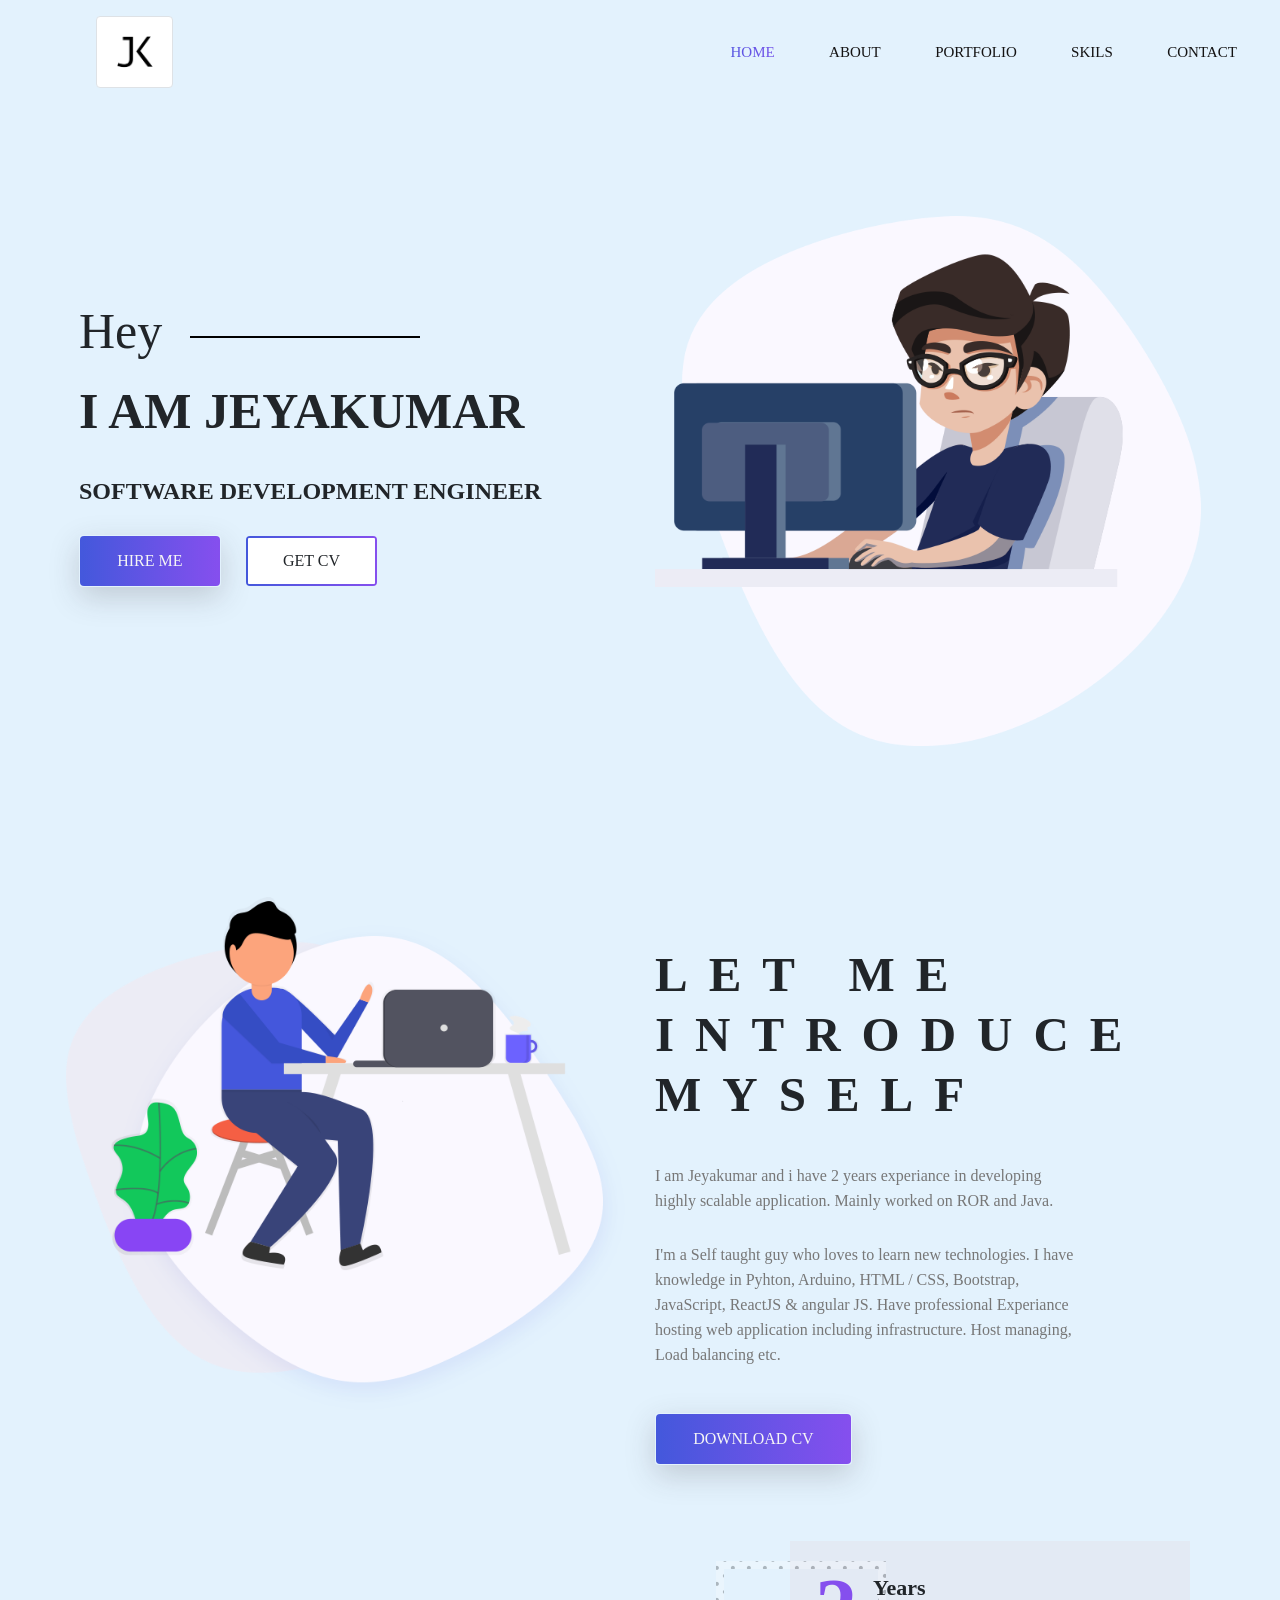
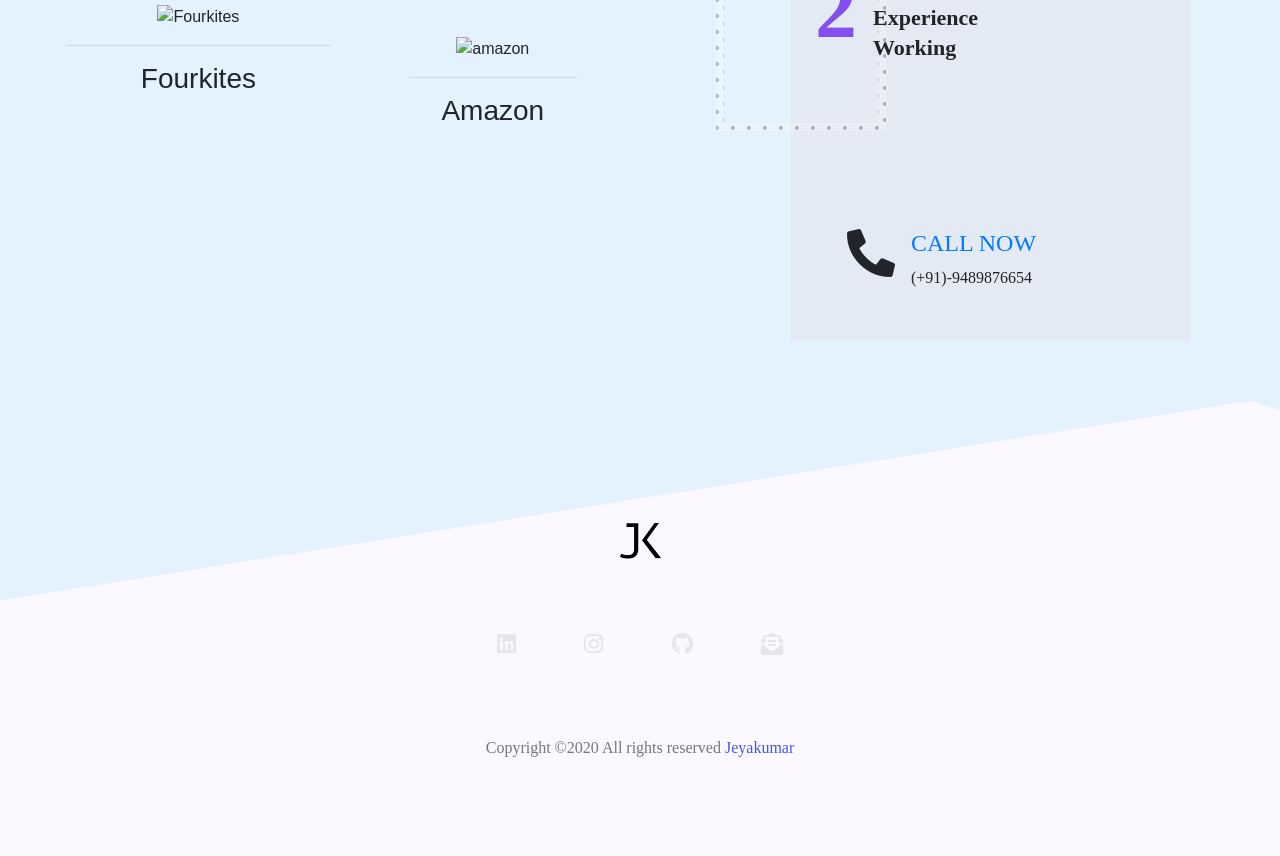
==== home.html @ c49f7761 "Second commit for Heroku app" ====
<!DOCTYPE html>
<html lang="en">
    <head>
        <meta charset="UTF-8">
        <meta name="viewport" content="width=device-width, initial-scale=1.0">
        <meta http-equiv="X-UA-Compatible" content="ie=edge">
        <title>Daily Tuition</title>
        <!--  Bootstrap css file  -->
        <link rel="stylesheet" href="./css/bootstrap.min.css">
        <!--  font awesome icons  -->
        <link rel="stylesheet" href="./css/all.min.css">
        <!--  Magnific Popup css file  -->
        <link rel="stylesheet" href="./vendor/Magnific-Popup/dist/magnific-popup.css">
        <!--  Owl-carousel css file  -->
        <link rel="stylesheet" href="./vendor/owl-carousel/css/owl.carousel.min.css">
        <link rel="stylesheet" href="./vendor/owl-carousel/css/owl.theme.default.min.css">
        <!--  custom css file  -->
        <link rel="stylesheet" href="./css/style.css">
        <!--  Responsive css file  -->
        <link rel="stylesheet" href="./css/responsive.css">
    </head>
    <body style="background-color: #e3f2fd; width: 100%">
        <!--  ======================= Start Header Area ============================== -->
        <header class="header_area" id="home">
            <div class="main-menu">
                <nav class="navbar navbar-expand-lg navbar-light" style="background-color: #e3f2fd; width: 100%">
                    <a class="navbar-brand" href="#"><img class="img-fluid img-responsive img-thumbnail" src="./img/jk.png" alt="logo" height="10"></a>
                    <button class="navbar-toggler" type="button" data-toggle="collapse" data-target="#navbarNav"
                    aria-controls="navbarNav" aria-expanded="false" aria-label="Toggle navigation">
                    <span class="navbar-toggler-icon"></span>
                    </button>
                    <div class="collapse navbar-collapse" id="navbarNav">
                        <div class="mr-auto"></div>
                        <ul class="navbar-nav">
                            <li class="nav-item active">
                                <a class="nav-link" href="#">Home <span class="sr-only">(current)</span></a>
                            </li>
                            <li class="nav-item">
                                <a class="nav-link" href="#about">about</a>
                            </li>
                            <li class="nav-item">
                                <a class="nav-link" href="#exp">portfolio</a>
                            </li>
                            <li class="nav-item">
                                <a class="nav-link" href="#">Skils</a>
                            </li>
                            <li class="nav-item">
                                <a class="nav-link" href="#contactme">contact</a>
                            </li>
                        </ul>
                    </div>
                </nav>
            </div>
        </header>
        <!--  ======================= End Header Area ============================== -->
        <!--  ======================= Start Main Area ================================ -->
        <main class="site-main">
            <!--  ======================= Start Banner Area =======================  -->
            <section class="site-banner">
                <div class="container">
                    <div class="row site-box">
                        <div class="col-lg-6 col-md-12 site-title">
                            <h3 class="title-text">Hey</h3>
                            <h2 class="title-text text-uppercase">I am Jeyakumar</h1>
                            <h4 class="title-text text-uppercase">Software Development Engineer</h4>
                            <div class="site-buttons">
                                <div class="d-flex flex-row flex-wrap">
                                    <a href="#contactme">
                                    <button type="button" class="btn button primary-button mr-4 text-uppercase">hire
                                    me</button>
                                    </a>
                                    <a href="./JeyakumarG.pdf" download="Jeyakumar-SDE.pdf">
                                    <button type="button" class="btn button secondary-button text-uppercase">Get cv</button>
                                    </a>
                                </div>
                            </div>
                        </div>
                        <div class="col-lg-6 col-md-12 banner-image">
                            <img src="./img/banner/banner-image.png" alt="banner-img" class="img-fluid">
                        </div>
                    </div>
                </div>
            </section>
            <!--  ======================= End Banner Area =======================  -->
            <!--  ========================= About Area ==========================  -->
            <section class="about-area" id="about">
                <div class="container-fluid">
                    <div class="row">
                        <div class="col-lg-6 col-md-12">
                            <div class="about-image">
                                <img src="./img/about-us.png" alt="About us" class="img-fluid">
                            </div>
                        </div>
                        <div class="col-lg-6 col-md-12 about-title">
                            <h2 class="text-uppercase pt-5">
                            <span>Let me</span>
                            <span>introduce</span>
                            <span>myself</span>
                            </h2>
                            <div class="paragraph py-4 w-75">
                                <p class="para">
                                    I am Jeyakumar and i have 2 years experiance in developing highly scalable application. Mainly worked on ROR and Java.
                                </p>
                                <p class="para">
                                    I'm a Self taught guy who loves to learn new technologies. I have knowledge in Pyhton, Arduino, HTML / CSS, Bootstrap, JavaScript, ReactJS & angular JS.
                                    Have professional Experiance hosting web application including infrastructure. Host managing, Load balancing etc.
                                </p>
                            </div>
                            <a href="./JeyakumarG.pdf" download="Jeyakumar-SDE.pdf">
                            <button type="button" class="btn button primary-button text-uppercase">Download cv</button></a>
                        </div>
                    </div>
                </div>
            </section>
            <!--  ========================= End About Area ==========================  -->
            <!--  ======================== Brand Area ==============================  -->
            <section class="brand-area" id="exp">
                <div class="container-fluid">
                    <div class="row">
                        <div class="col-xl-3 col-lg-6 col-md-6 text-center">
                            <div class="text-center pt-3">
                                <img class="img-fluid img-responsive mt-5" src="https://res-5.cloudinary.com/crunchbase-production/image/upload/c_lpad,f_auto,q_auto:eco/larhezt6alabeqfy2kcb" alt="Fourkites" height="80" width="100">
                                <hr>
                                <h3>Fourkites</h3>
                            </div>
                            
                        </div>
                        <div class="col-xl-3 col-lg-6 col-md-6 justify-content-center align-items-center">
                            <div class="text-center p-5" style="height: 100%">
                                <img class="img-responsive img-fluid mt-5" src="https://digital.hbs.edu/platform-rctom/wp-content/uploads/sites/4/2018/11/Amazon_Alexa_Stacked_RGB_Dark-Color.png" alt="amazon">
                                <hr>
                                <h3 >Amazon</h3>
                            </div>
                            
                        </div>
                        <div class="col-xl-6 col-lg-12 col-md-12">
                            <div class="experience-area">
                                <div class="d-flex flex-row years-area">
                                    <h2 class="p-3 years">2</h2>
                                    <h2>
                                    <span>Years</span>
                                    <span>Experience</span>
                                    <span>Working</span>
                                    </h2>
                                </div>
                                <div class="d-flex flex-row flex-wrap call-area">
                                    <span><i class="fas fa-phone-alt fa-3x px-3"></i></span>
                                    <div class="call-now">
                                        <a href="#" class="text-uppercase h4 font-roboto">Call Now</a>
                                        <span class="font-roboto py-2">(+91)-9489876654</span>
                                    </div>
                                </div>
                                <div class="bg-panel"></div>
                            </div>
                        </div>
                    </div>
                </div>
            </section>
            <section class="skils">
                <div class="container-fluid">
                    
                </div>
            </section>
            <!--  ======================== End Brand Area ==============================  -->
        </main>
        <hr">
        <!--  ======================= End Main Area ================================ -->
        <footer class="footer-area" id="contactme">
            <div class="container">
                <div class="">
                    <div class="site-logo text-center py-4">
                        <a href="#"><img class="img-responsive img-fluid" src="./img/jk.png" alt="logo"></a>
                    </div>
                    <div class="social text-center">
                        
                        <a href="https://www.facebook.com/jeya.kumar.14019/"><i class="fab fa-linkedin"></i></a>
                        <a href="https://www.instagram.com/jeyakumar____/?hl=en"><i class="fab fa-instagram"></i></a>
                        <a href="https://github.com/jeyakumar8"><i class="fab fa-github active"></i></a>
                        <a href="mailto:someone@yoursite.com?subject=Mail from Our Site" class="text-dark"><i class="fas fa-envelope-open-text"></i></a>
                    </div>
                    <div class="social text-center mt-2 mb-5">
                        
                    </div>
                    <div class="copyrights text-center">
                        <p class="para">
                            Copyright ©2020 All rights reserved
                            <a href="#"><span style="color: var(--primary-color);">Jeyakumar</span></a>
                        </p>
                    </div>
                </div>
            </div>
        </footer>
        <!--  Jquery js file  -->
        <script src="./js/jquery.3.4.1.js"></script>
        <!--  Bootstrap js file  -->
        <script src="./js/bootstrap.min.js"></script>
        <!--  isotope js library  -->
        <script src="./vendor/isotope/isotope.min.js"></script>
        <!--  Magnific popup script file  -->
        <script src="./vendor/Magnific-Popup/dist/jquery.magnific-popup.min.js"></script>
        <!--  Owl-carousel js file  -->
        <script src="./vendor/owl-carousel/js/owl.carousel.min.js"></script>
        <!--  custom js file  -->
        <script src="./js/main.js"></script>
    </body>
</html>
---- css/style.css ----
/* import fonts from fonts.css file */ 
@import url(./fonts.css);


/* css variables */ 
@import url(./partials/_variables.css);

/* import global styling */ 
@import url(./partials/_global.css);


/* start navigation */ 

.header_area .main-menu .navbar .navbar-brand{
    padding: 0 2rem 0 5rem;
}



.header_area .main-menu .navbar{
    padding: 1rem 20rem ;
}

.header_area .main-menu .nav-item .nav-link{
    font: normal 500 15px/2px var(--roboto);
    text-transform: uppercase;
    padding: 1.7rem;
    color: var(--title-color);
}

.header_area .main-menu .navbar-nav .active a{
    background: var(--gradient-color);
    -webkit-background-clip: text;
    -webkit-text-fill-color: transparent;
    background-clip: text;
}

.header_area .main-menu .navbar-nav a:hover{
    background: var(--gradient-color);
    -webkit-background-clip: text;
    -webkit-text-fill-color: transparent;
    background-clip: text;
}


/* end navigation */ 

/* Banner Area */ 

.site-main .site-banner {
    
}

.site-main .site-banner .site-title h3{
    margin-top: 35%;
    font-weight: 500;

}




.site-main .site-banner .site-title h3::after{
    content: " ";
    height: 2px;
    width: 18vw;
    background: black;
    display: inline-block;
    margin-left: 5%;
    transform: translateY(-10px);
}

.site-main .site-banner .site-title h1{
    font-size: 5rem;
}

.site-main .site-banner .site-title h4{
    font-size: 1.5rem;
}

.site-main .site-banner .banner-image > img{
    padding: 7rem 0;
    width: 90rem;
}


.img-responsive {
    height: auto;
    width: auto;
    max-height: 72px;
    max-width: 250px;
}


/* End Banner Area */ 

/* Start About Area */ 

.site-main .about-area{
    padding: 8rem 3rem;
}

.site-main .about-area .about-title h2 > span{
    display: block;
    font: normal bold 49px/ 60px var(--roboto);
    letter-spacing: 21px;
}

.site-main .about-area .about-title .paragraph > p{
    padding: .4rem 0;
}

/* End About Area */ 


/* Start Brand Area */ 

.site-main .brand-area{
    padding: 1rem 20rem;
    margin-bottom: 4rem;
}

.site-main .brand-area .first-row .col-lg-4{
    display: flex;
    justify-content: center;
}

.site-main .brand-area .first-row .col-lg-4 > .single-brand{
    border: 1px solid var(--border-color);
    text-align: center;
    padding: 1.8rem 0rem;
    margin: .9rem 0;
    width: 180px;
    height: 100px;
    cursor: pointer;
    transition: transform .4s ease;
}

.site-main .brand-area .first-row .col-lg-4 > .single-brand > img{
    width: 50%;
}

.site-main .brand-area .first-row .col-lg-4 > .single-brand:hover{
    box-shadow: var(--box-shadow);
    transform: scale(1.1);
}

.site-main .brand-area .first-row .col-lg-4 > .single-brand:hover > img{
    filter: brightness(0.15);
}

.site-main .brand-area .experience-area{
    padding-left: 1rem;
}

.site-main .brand-area .experience-area span{
    display: block;
}

html {
  scroll-behavior: smooth;
}

.site-main .brand-area .experience-area .years-area{
    background: url(../img/client-info-bg.png) no-repeat 45px 20px;
    padding: 2rem 0;
    width: 40rem;
    height: 18rem;
    padding-left: 8rem;
    max-width: 30rem;
    position: relative;
}

.site-main .brand-area .experience-area .bg-panel{
    position: absolute;
    left: -190px; top: 0%;
    background: #e029290a;
    width: 400px;
    height: 400px;
    margin-left: 340px;
    z-index: -1;
}

.site-main .brand-area .experience-area .years-area .years{
    font: normal bold 84px/40px var(--roboto);
    color: var(--primary-color2);
    z-index: 2;
}

.site-main .brand-area .experience-area .years-area h2 > span{
    font: normal 600 22px/30px var(--roboto);
}

.site-main .brand-area .experience-area .call-area{
    padding-left: 10rem;
}

/* End Brand Area */ 

/* Services Area */ 

.site-main .services-area{
    padding: 7rem 2rem;
}

.site-main .services-area .services-title{
    padding: 0 14rem;
}

.site-main .services-area .services-title h1{
    font-size: 35px;
}

.site-main > .services-area .services{
    background: rgba(248, 252, 253, 0.973);
    padding: 2rem 0;
    width: 16rem;
    margin: 5rem .5rem;
    transition: box-shadow .7s ease;
}

.site-main > .services-area .services:hover{
    box-shadow: var(--box-shadow);
}



/* End Services Area */ 


/* Project Area */ 

.site-main .project-area{
    padding: 4rem 0;
}

.site-main .project-area .button-group button{
    background: transparent;
    border: none;
    font: normal 500 16px/130px var(--roboto);
    text-transform: uppercase;
}

.site-main .project-area .button-group button + button{
    padding-left: 3rem;
}

.site-main .project-area .grid .our-project > .title h4{
    font: normal 700 25px/12px var(--roboto);
}

.site-main .project-area .grid .our-project .img a:hover img{
    filter: brightness(1.1) drop-shadow(1px 8px 30px #b1afaf);
}


/* End Project Area */ 


/* About Me */ 

.site-main .about-area .about-title p{
    padding: 1rem 7rem;
}

.site-main .about-area .client{
    background: #ffffff10;
    box-shadow: var(--box-shadow);
    margin: 3rem 0rem;
}

.site-main .about-area .client .client-img{
    padding: 2rem;
}

.site-main .about-area .client .about-client{
    padding-top: 2rem;
}

.site-main .about-area .client .about-client h4{
    font: normal 500 21px/ 20px var(--roboto);
}

.site-main .about-area .client .about-client p{
    font-size: 14px;
}

.site-main .about-area .owl-carousel .owl-item{
    display: flex;
    justify-content: center;
    padding: 0 1.5rem;
}

.site-main .about-area .owl-carousel .owl-dots .owl-dot.active span{
    background: var(--primary-color);
    width: 12px;
    height: 12px;
}



/* End About Me */ 

/* Subscribe me */ 

.site-main .subscribe-us-area .subscribe{
    background: url(../img/subscribe-bg.png) no-repeat;
    padding: 10rem 0;
    margin: 3rem auto;
}

.site-main .subscribe-us-area .subscribe .subscribe-title h4{
    font: normal 700 30px/ 30px var(--roboto);
    color: whitesmoke;
}

.site-main .subscribe-us-area .subscribe .subscribe-title p{
    color: whitesmoke;
    padding: 1rem 4rem;
}

.site-main .subscribe-us-area .subscribe form .input-textbox input{
    width: 400px;
    padding: 1.5rem 1rem;
    border: 1px solid whitesmoke;
    background: transparent;
    color: white;
    font: normal 500 17px/20px var(--roboto);
}

.site-main .subscribe-us-area .subscribe form .input-textbox input::placeholder{
    color: whitesmoke;
}

.site-main .subscribe-us-area .subscribe form .btn-submit button{
    background: whitesmoke;
    color: #000;
    padding: .7rem 2rem;
}

/* End subscribe me */ 

/* Footer Area */ 

footer.footer-area{
    padding: 5rem 0;
    background: url(../img/footer-bg.png) no-repeat;
}

footer.footer-area .social h5{
    font: normal 500 23px/ 30px var(--roboto);
}

footer.footer-area .social a > i{
    font-size:22px;
    padding: 2rem;
    color: var(--border-color);
}

footer.footer-area .social a:hover > i{
    color: var(--primary-color);
}


/* End Footer */
---- css/responsive.css ----
/* if the viewport is equal to 340px or less than that */ 
@media only screen and (max-width: 340px){
    .header_area .main-menu .navbar,
    .header_area .main-menu .navbar .navbar-brand,
    .site-main .subscribe-us-area .subscribe .subscribe-title,
    .site-main .subscribe-us-area .subscribe .subscribe-title p, h4,
    .site-main .services-area,
    .site-main .subscribe-us-area .subscribe
    {
        padding: 2%;
        margin: 0%;
    }

    .site-main .site-banner .site-title h1{
        font-size: 41px;
    }

    .site-main .subscribe-us-area .subscribe form .input-textbox input{
        width: 15rem    !important;
    }

    .site-main > .services-area .services{
        width: 13rem;
    }

}


/* if the viewport is equal to 340px or less than that */ 
@media only screen and (max-width: 792px){
    .site-main .about-area .about-title h2 > span{
        font-size: 31px;
        letter-spacing: 10px;
    }

    .site-main .brand-area .experience-area .years-area{
        padding-left: 1%;
        width: 49%;
    }

    .site-main .brand-area .experience-area .bg-panel{
        margin-left: 30%;
        width: 80%;   
    }

    .site-main .brand-area .experience-area .call-area{
        padding-left: 3%;
    }

    .site-main .project-area .button-group button{
        font: normal 500 18px/40px var(--roboto);
    }

    .site-main .about-area .about-title p{
        padding: 0%;
    }

    .site-main .subscribe-us-area .subscribe form .input-textbox input{
        width: 20rem;
        margin: 5%;
    }
}



/* if the viewport is equal to 1910px or less than that */ 
@media only screen and (max-width: 1910px){
    .header_area .main-menu .navbar{
        padding: 1rem;
    }

    .container{
        max-width: 90%;
    }

    .site-main .brand-area,
    .site-main .services-area .services-title,
    .site-main .about-area{
        padding: 3% 4%;
    }


}
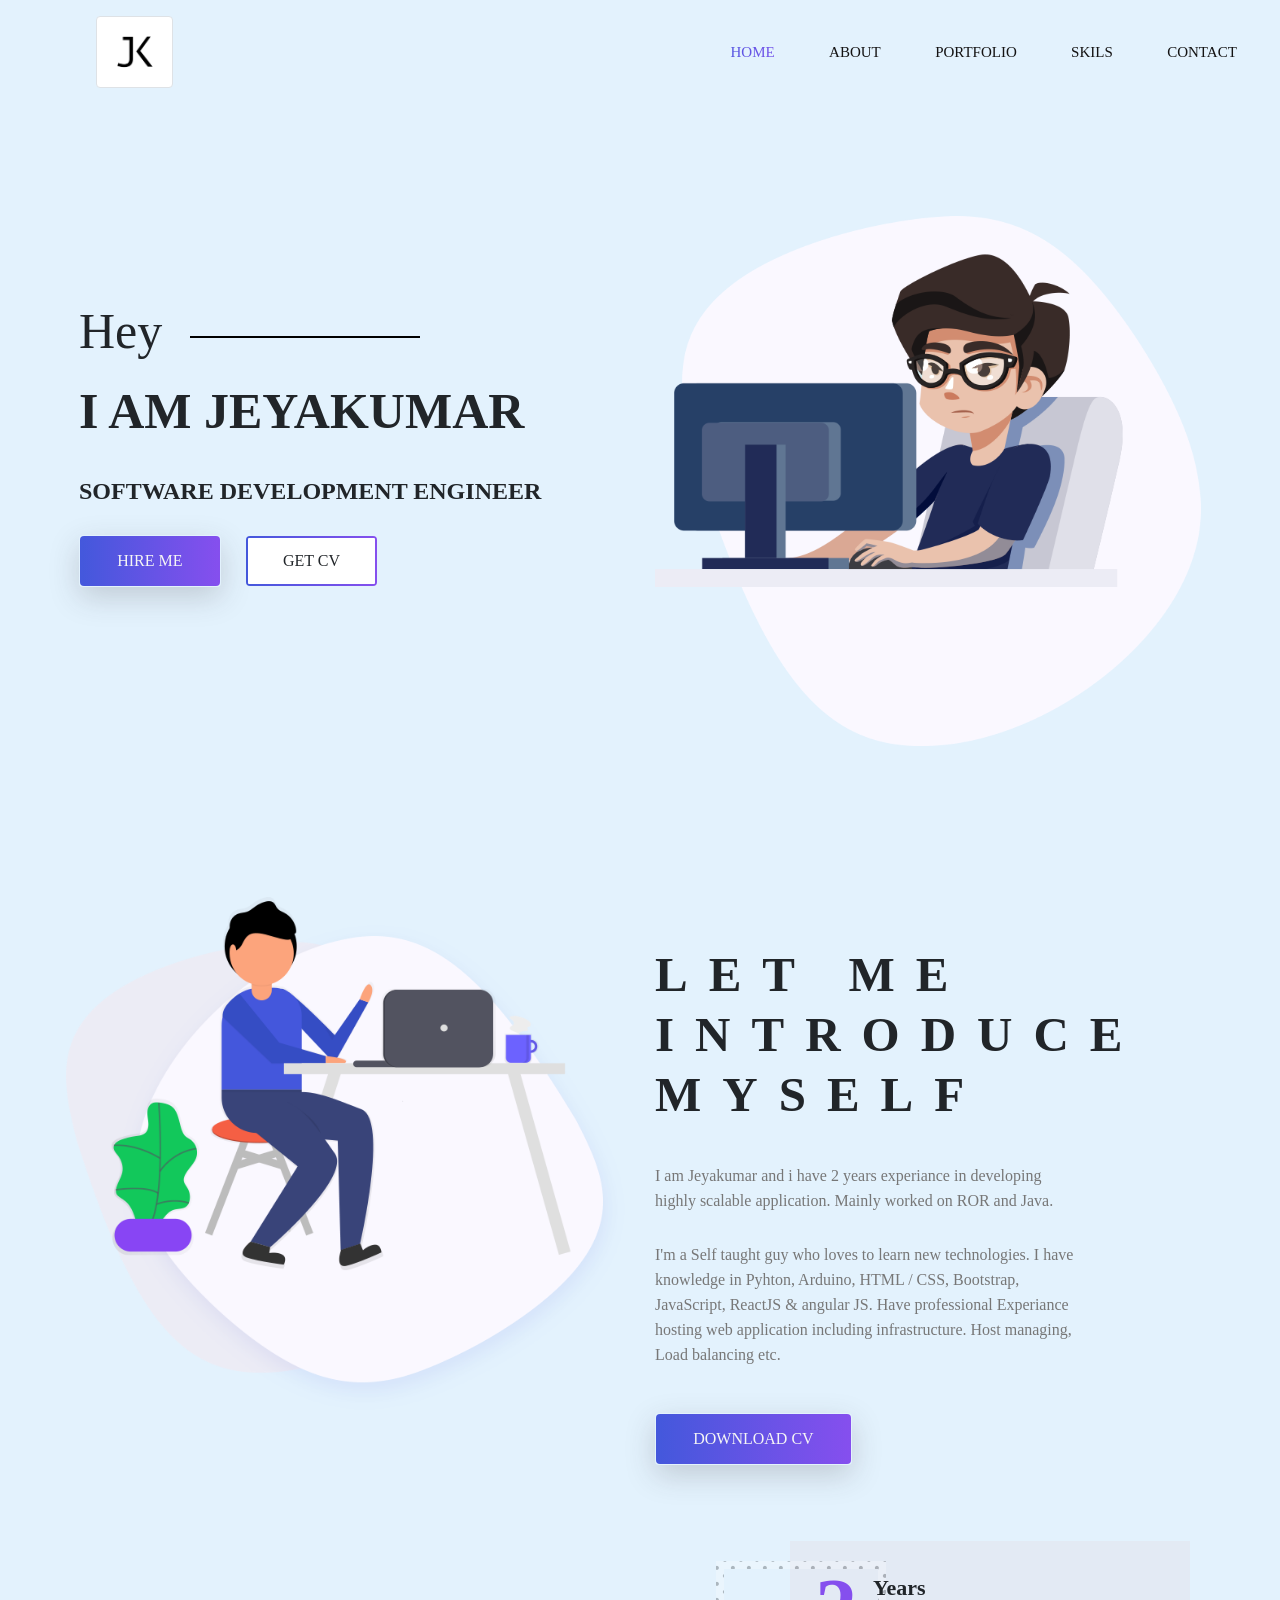
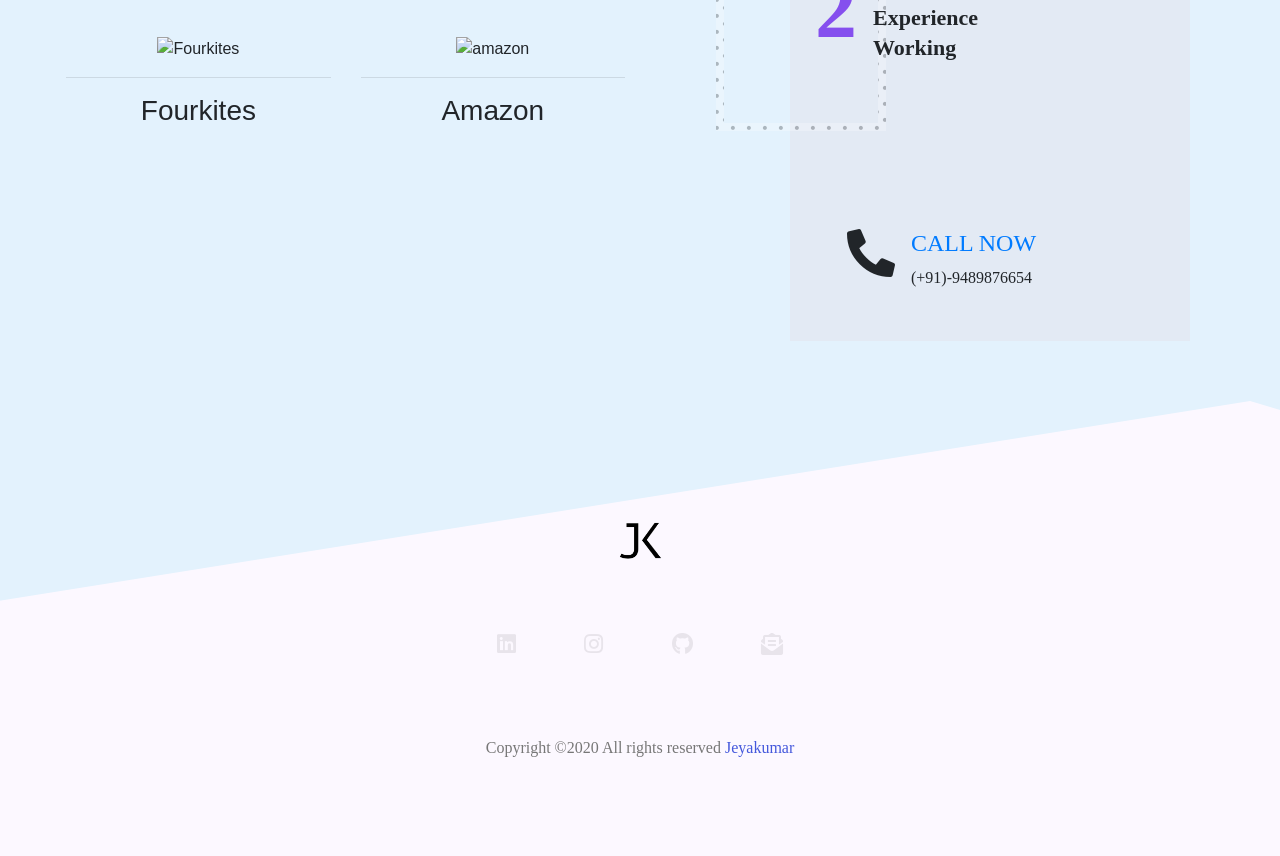
==== commit 9cc75a72: "correcting deploy css" ====
--- a/home.html
+++ b/home.html
@@ -4,7 +4,7 @@
         <meta charset="UTF-8">
         <meta name="viewport" content="width=device-width, initial-scale=1.0">
         <meta http-equiv="X-UA-Compatible" content="ie=edge">
-        <title>Daily Tuition</title>
+        <title>Jeyakumar's Portfolio</title>
         <!--  Bootstrap css file  -->
         <link rel="stylesheet" href="./css/bootstrap.min.css">
         <!--  font awesome icons  -->
@@ -117,8 +117,8 @@
             <section class="brand-area" id="exp">
                 <div class="container-fluid">
                     <div class="row">
-                        <div class="col-xl-3 col-lg-6 col-md-6 text-center">
-                            <div class="text-center pt-3">
+                        <div class="col-xl-3 col-lg-6 col-md-6 align-items-center">
+                            <div class="text-center pt-5">
                                 <img class="img-fluid img-responsive mt-5" src="https://res-5.cloudinary.com/crunchbase-production/image/upload/c_lpad,f_auto,q_auto:eco/larhezt6alabeqfy2kcb" alt="Fourkites" height="80" width="100">
                                 <hr>
                                 <h3>Fourkites</h3>
@@ -126,7 +126,7 @@
                             
                         </div>
                         <div class="col-xl-3 col-lg-6 col-md-6 justify-content-center align-items-center">
-                            <div class="text-center p-5" style="height: 100%">
+                            <div class="text-center pt-5" style="height: 100%">
                                 <img class="img-responsive img-fluid mt-5" src="https://digital.hbs.edu/platform-rctom/wp-content/uploads/sites/4/2018/11/Amazon_Alexa_Stacked_RGB_Dark-Color.png" alt="amazon">
                                 <hr>
                                 <h3 >Amazon</h3>
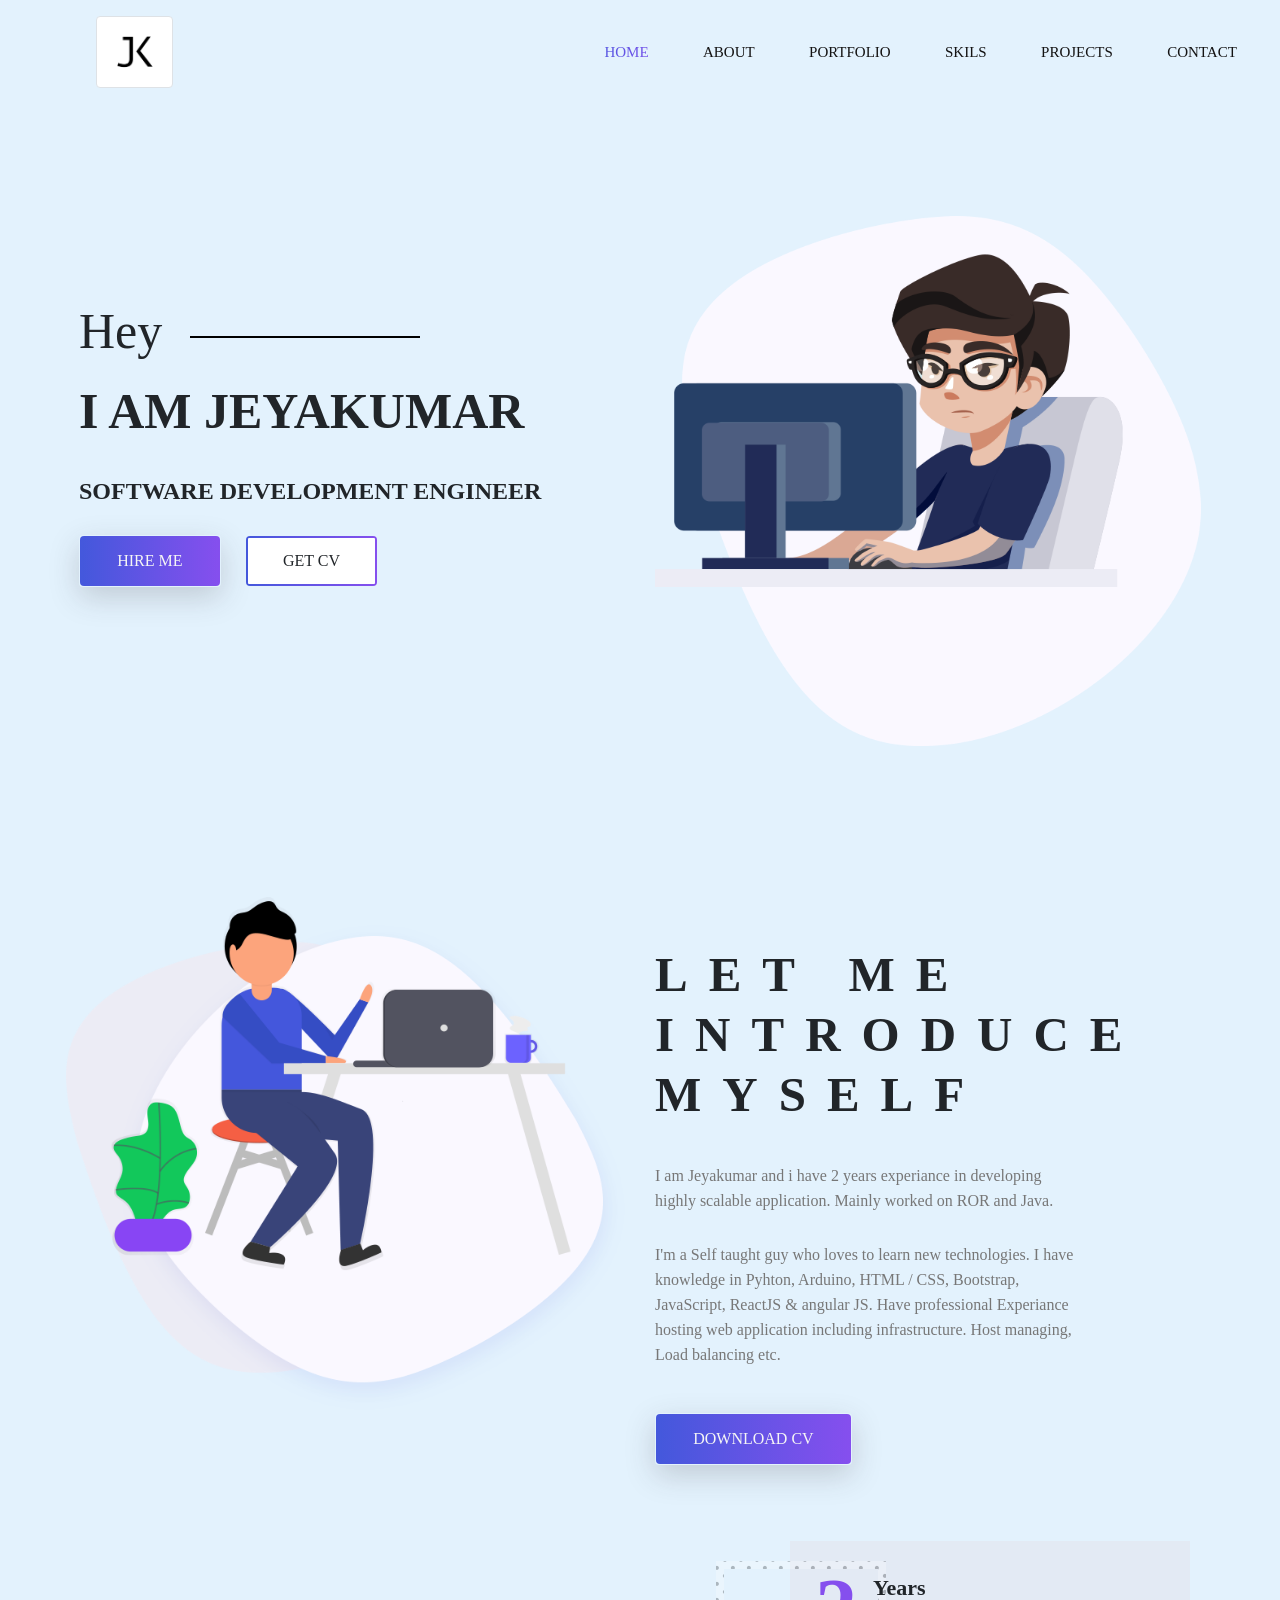
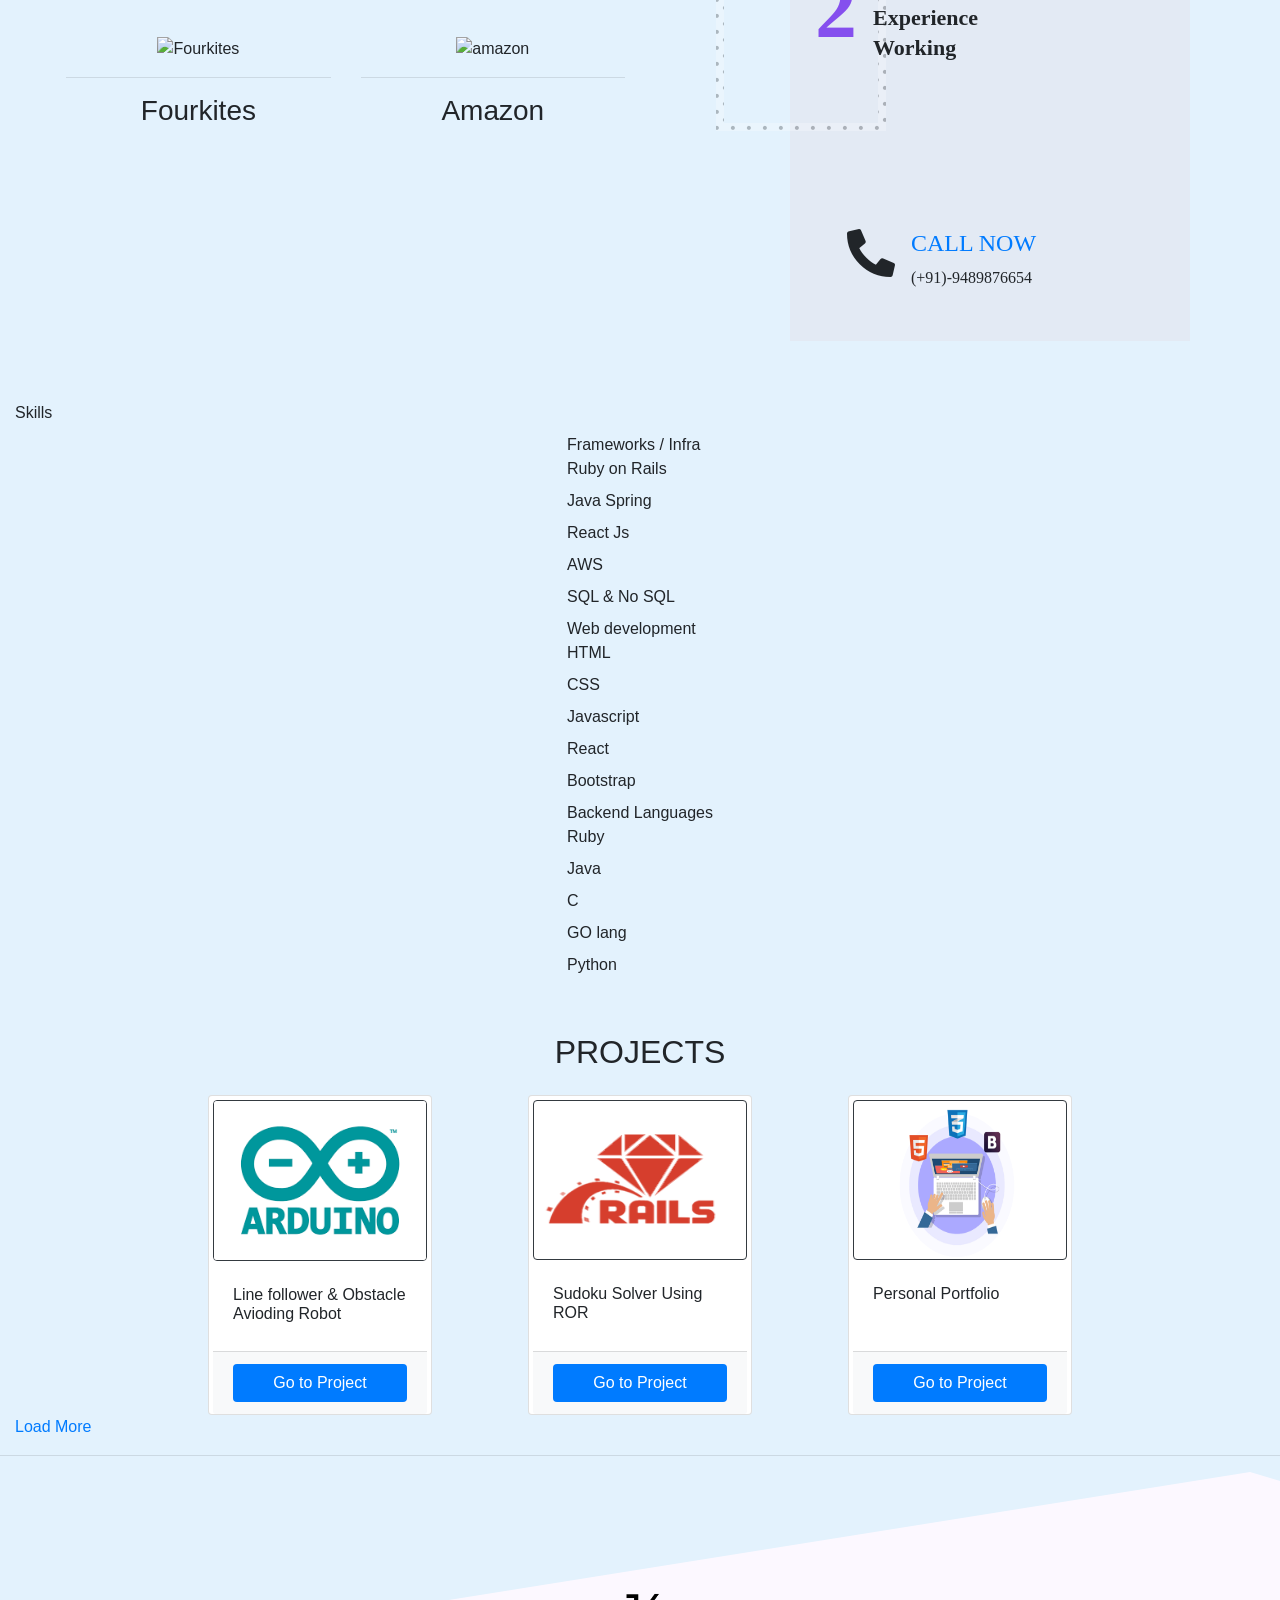
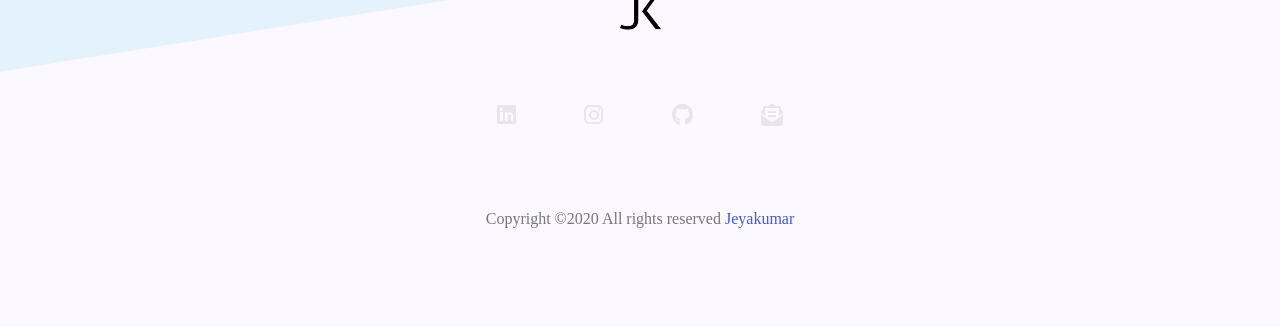
==== commit fb836da6: "Adding project and skils section to the portfolio" ====
--- a/home.html
+++ b/home.html
@@ -33,7 +33,7 @@
                         <div class="mr-auto"></div>
                         <ul class="navbar-nav">
                             <li class="nav-item active">
-                                <a class="nav-link" href="#">Home <span class="sr-only">(current)</span></a>
+                                <a class="nav-link borderXwidth" href="#">Home <span class="sr-only">(current)</span></a>
                             </li>
                             <li class="nav-item">
                                 <a class="nav-link" href="#about">about</a>
@@ -42,7 +42,10 @@
                                 <a class="nav-link" href="#exp">portfolio</a>
                             </li>
                             <li class="nav-item">
-                                <a class="nav-link" href="#">Skils</a>
+                                <a class="nav-link" href="#skillset">Skils</a>
+                            </li>
+                            <li class="nav-item">
+                                <a class="nav-link" href="#projects">Projects</a>
                             </li>
                             <li class="nav-item">
                                 <a class="nav-link" href="#contactme">contact</a>
@@ -66,11 +69,11 @@
                             <div class="site-buttons">
                                 <div class="d-flex flex-row flex-wrap">
                                     <a href="#contactme">
-                                    <button type="button" class="btn button primary-button mr-4 text-uppercase">hire
-                                    me</button>
+                                        <button type="button" class="btn button primary-button mr-4 text-uppercase">hire
+                                        me</button>
                                     </a>
                                     <a href="./JeyakumarG.pdf" download="Jeyakumar-SDE.pdf">
-                                    <button type="button" class="btn button secondary-button text-uppercase">Get cv</button>
+                                        <button type="button" class="btn button secondary-button text-uppercase">Get cv</button>
                                     </a>
                                 </div>
                             </div>
@@ -156,14 +159,135 @@
                     </div>
                 </div>
             </section>
-            <section class="skils">
-                <div class="container-fluid">
-                    
+            
+            <section class="container-fluid" id="skillset">
+                <header>Skills</header>
+                <div class="d-flex justify-content-center pb-5 pt-2">
+                <div class="skill">
+                    <div class="set">
+                        
+                        <header>Frameworks / Infra</header>
+                        <div class="list">
+                            <label>Ruby on Rails</label>
+                            <i class="fas fa-computer-classic"></i>
+                        </div>
+                        <div class="list">
+                            <label>Java Spring</label>
+                            <i class="fas fa-computer-classic"></i>
+                        </div>
+                        <div class="list">
+                            <label>React Js</label>
+                            <i class="fas fa-computer-classic"></i>
+                        </div>
+                        <div class="list">
+                            <label>AWS</label>
+                            <i class="fas fa-computer-classic"></i>
+                        </div>
+                        <div class="list">
+                            <label>SQL & No SQL</label>
+                            <i class="fas fa-computer-classic"></i>
+                        </div>
+                    </div>
+
+                    <div class="set">
+                        
+                        <header>Web development</header>
+                        <div class="list">
+                            <label>HTML</label>
+                            <i class="fas fa-computer-classic"></i>
+                        </div>
+                        <div class="list">
+                            <label>CSS</label>
+                            <i class="fas fa-computer-classic"></i>
+                        </div>
+                        <div class="list">
+                            <label>Javascript</label>
+                            <i class="fas fa-computer-classic"></i>
+                        </div>
+                        <div class="list">
+                            <label>React</label>
+                            <i class="fas fa-computer-classic"></i>
+                        </div>
+                        <div class="list">
+                            <label>Bootstrap</label>
+                            <i class="fas fa-computer-classic"></i>
+                        </div>
+                    </div>
+
+                    <div class="set">
+                        
+                        <header class="">Backend Languages</header>
+                        <div class="list">
+                            <label>Ruby</label>
+                            <i class="fas fa-computer-classic"></i>
+                        </div>
+                        <div class="list">
+                            <label>Java</label>
+                            <i class="fas fa-computer-classic"></i>
+                        </div>
+                        <div class="list">
+                            <label>C</label>
+                            <i class="fas fa-computer-classic"></i>
+                        </div>
+                        <div class="list">
+                            <label>GO lang</label>
+                            <i class="fas fa-computer-classic"></i>
+                        </div>
+                        <div class="list">
+                            <label>Python</label>
+                            <i class="fas fa-computer-classic"></i>
+                        </div>
+                    </div>
+
+                </div>
+            </div>
+            </section>
+
+
+            <section class="container-fluid gap100" id="projects">
+                <div class="page-header mb-4 text-center h2 text-uppercase">Projects</div>
+                <div class="row d-flex justify-content-center">
+                    <div class="col-xl-3 col-lg-6 col-md-6 px-5">
+                        <div class="card px-1" style="width: 14rem;">
+                            <img class="card-img-top my-1 border-dark border rounded" src="./img/download.png"></img>
+                            <div class="card-body">
+                                <h6>Line follower & Obstacle Avioding Robot</h6>
+                            </div>
+                            <div class="card-footer bg-light">
+                                <a href="https://github.com/jeyakumar8/arduino-projects" target="_blank" title="Github" class="btn btn-block bg-primary text-white mt-auto">Go to Project</a>
+                            </div>
+                        </div>
+                    </div>
+                    <div class="col-xl-3 col-lg-6 col-md-6 px-5">
+                        <div class="card px-1" style="width: 14rem;">
+                            <img style="height: 10rem" class="card-img-top my-1 border-dark border rounded" src="./img/ror.png"></img>
+                            <div class="card-body">
+                                <h6>Sudoku Solver Using ROR</h6>
+                            </div>
+                            <div class="card-footer bg-light">
+                                <a href="https://github.com/jeyakumar8/sudoko-solver" target="_blank"  title="Github" class="btn btn-block bg-primary text-white">Go to Project</a>
+                            </div>
+                        </div>
+                    </div>
+                    <div class="col-xl-3 col-lg-6 col-md-6 px-5 d-flex">
+                        <div class="card px-1" style="width: 14rem;">
+                            <img style="height: 10rem" class="card-img-top my-1 border-dark border rounded" src="./img/bootport.png"></img>
+                            <div class="card-body">
+                                <h6>Personal Portfolio</h6>
+                            </div>
+                            <div class="card-footer bg-light">
+                                <a href="https://github.com/jeyakumar8/my_portfolio" target="_blank" title="Github" class="btn btn-block bg-primary text-white mt-auto">Go to Project</a>
+                            </div>
+                        </div>
+                    </div>
+                </div>
+                <div id="loadMore" style="">
+                    <a target="_blank" href="https://github.com/jeyakumar8">Load More</a>
                 </div>
             </section>
             <!--  ======================== End Brand Area ==============================  -->
         </main>
-        <hr">
+        <hr>
         <!--  ======================= End Main Area ================================ -->
         <footer class="footer-area" id="contactme">
             <div class="container">
@@ -181,7 +305,7 @@
                     <div class="social text-center mt-2 mb-5">
                         
                     </div>
-                    <div class="copyrights text-center">
+                    <div class="copyrights text-center text-muted">
                         <p class="para">
                             Copyright ©2020 All rights reserved
                             <a href="#"><span style="color: var(--primary-color);">Jeyakumar</span></a>
